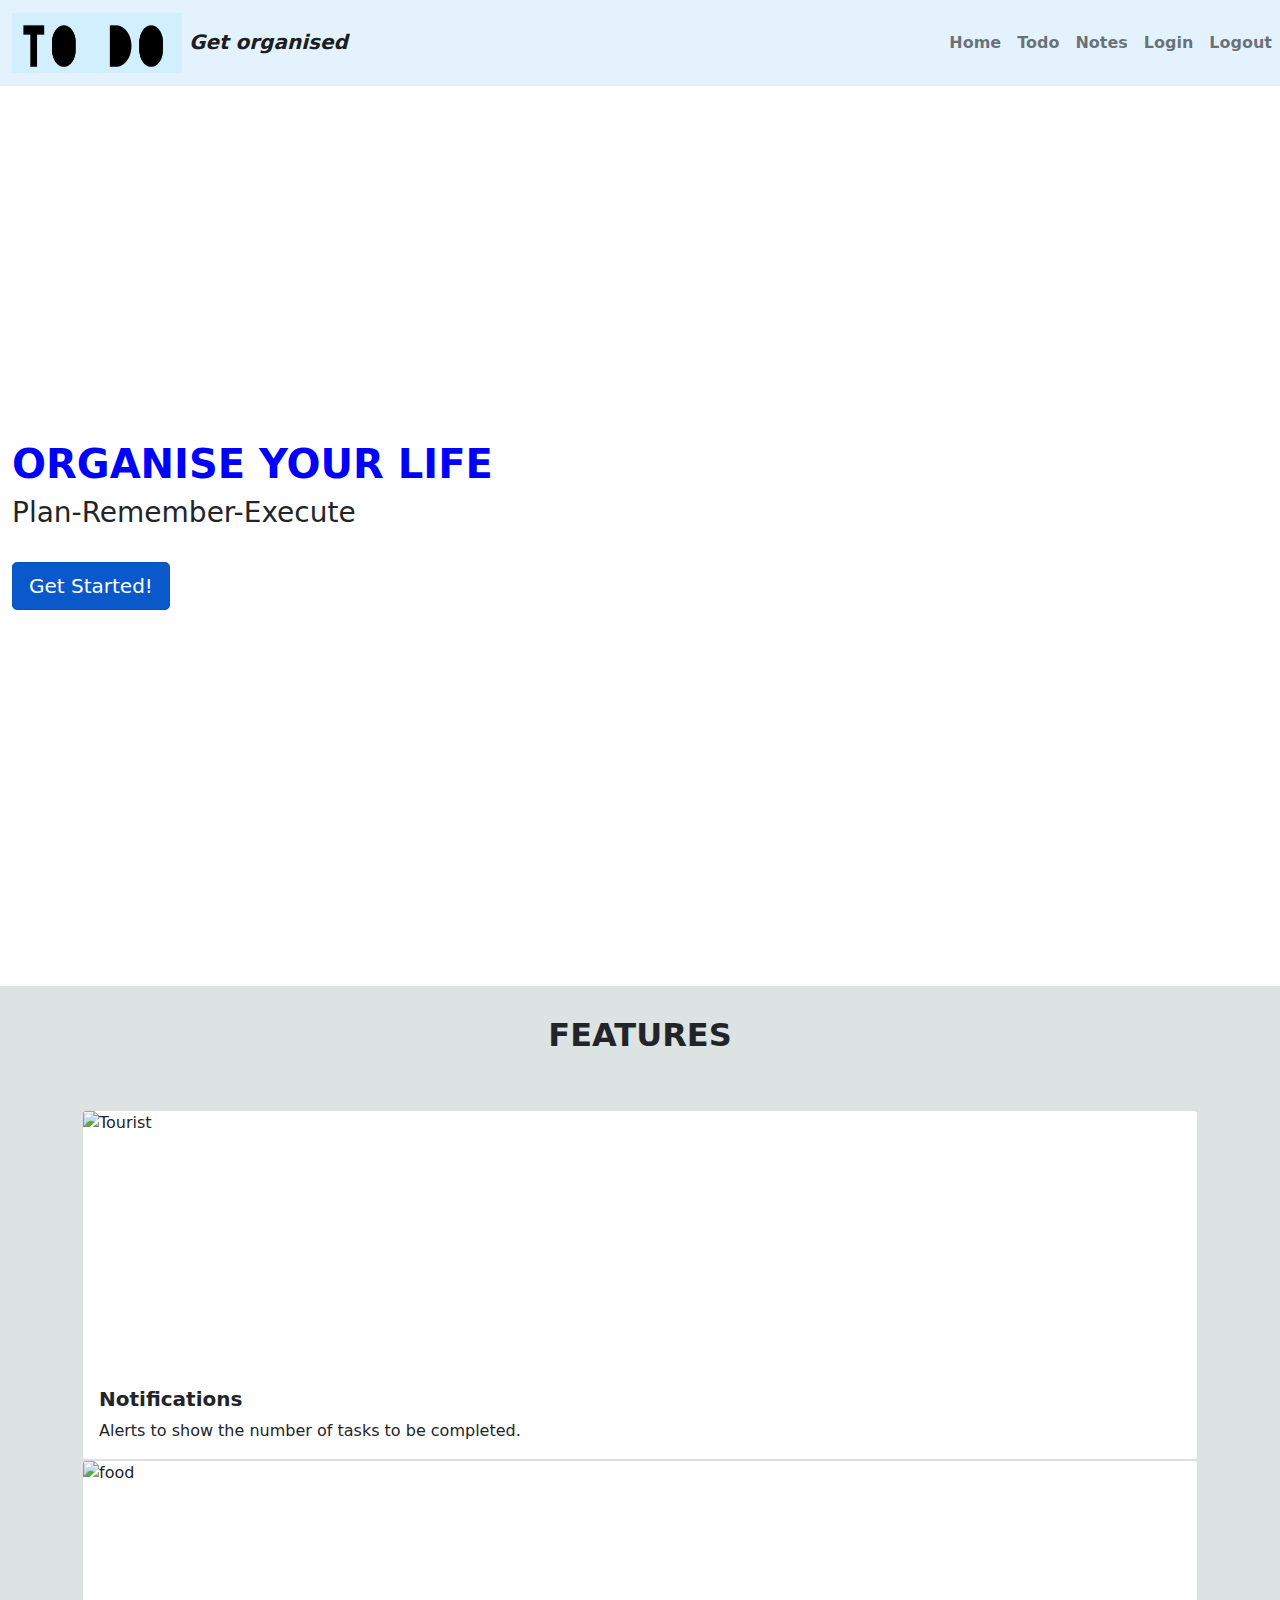
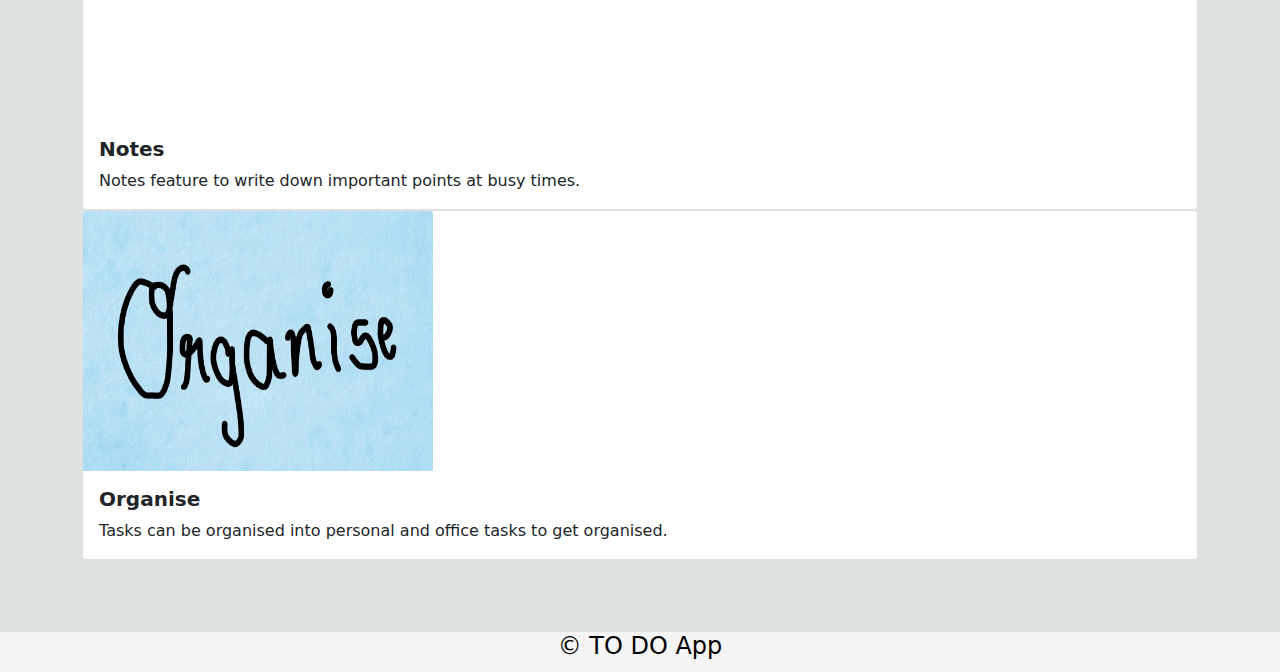
==== index.html @ 7abd7579 "first commit" ====
<!DOCTYPE html>
<html lang="en">
<head>
  <meta charset="UTF-8">
  <meta http-equiv="X-UA-Compatible" content="IE=edge">
  <meta name="viewport" content="width=device-width, initial-scale=1.0">

<link href="https://cdn.jsdelivr.net/npm/bootstrap@5.0.0-beta2/dist/css/bootstrap.min.css" rel="stylesheet" integrity="sha384-BmbxuPwQa2lc/FVzBcNJ7UAyJxM6wuqIj61tLrc4wSX0szH/Ev+nYRRuWlolflfl" crossorigin="anonymous">
<script src="https://cdn.jsdelivr.net/npm/bootstrap@5.0.0-beta2/dist/js/bootstrap.bundle.min.js" integrity="sha384-b5kHyXgcpbZJO/tY9Ul7kGkf1S0CWuKcCD38l8YkeH8z8QjE0GmW1gYU5S9FOnJ0" crossorigin="anonymous"></script>
<script src="https://cdn.jsdelivr.net/npm/@popperjs/core@2.6.0/dist/umd/popper.min.js" integrity="sha384-KsvD1yqQ1/1+IA7gi3P0tyJcT3vR+NdBTt13hSJ2lnve8agRGXTTyNaBYmCR/Nwi" crossorigin="anonymous"></script>
<script src="https://cdn.jsdelivr.net/npm/bootstrap@5.0.0-beta2/dist/js/bootstrap.min.js" integrity="sha384-nsg8ua9HAw1y0W1btsyWgBklPnCUAFLuTMS2G72MMONqmOymq585AcH49TLBQObG" crossorigin="anonymous"></script>
<link rel="stylesheet" href="https://cdn.jsdelivr.net/npm/bootstrap@4.5.3/dist/css/bootstrap.min.css" integrity="sha384-TX8t27EcRE3e/ihU7zmQxVncDAy5uIKz4rEkgIXeMed4M0jlfIDPvg6uqKI2xXr2" crossorigin="anonymous"> 
<link rel="stylesheet" href="css/style.css">
<link rel="stylesheet" href="css/bootstrap.min.css">
<title>Home page</title>
</head>

<!-- navbar starts here -->
<header>
<nav class="navbar navbar-expand-lg navbar-light "style="background-color: #e3f2fd;">
  <div class="container-fluid">
    <a class="navbar-brand" href="index.html">
    <img src="images/logo.jpg" alt="pic" width="170" height="60"><strong><i> <b>Get organised</b> </i></strong>
    </a>
  </div>
  <button class="navbar-toggler" type="button" data-toggle="collapse" data-target="#navbarNav" aria-controls="navbarNav" aria-expanded="false" aria-label="Toggle navigation">
  <span class="navbar-toggler-icon"></span>
  </button>
  <div class="collapse navbar-collapse" id="navbarNav">
    <ul class="navbar-nav">
        <li class="nav-item active">
          <a class="nav-link" href="index.html"><strong>Home</strong><span class="sr-only"></span></a>
        </li>
        <li class="nav-item">
          <a class="nav-link" href="todo.html"><strong>Todo</strong></a>
        </li>
        <li class="nav-item">
          <a class="nav-link" href="note.html"><strong>Notes</strong></a>
        </li>
        <li class="nav-item">
          <a class="nav-link" href="login.html"><strong>Login</strong></a>
        </li>
    </ul>
    <ul class ="navbar-nav ml-auto">
      <li class="nav-item">
          <a class="nav-link" href="login.html"><strong>Logout</strong></a>
        </li>
      </ul>
  </div>
</nav>
</header>
  <!-- navbar ends here -->
 
  <div class = "container-fluid heading">
		<div class ="row">
			<div id = "frontp">
					<h1><strong>ORGANISE YOUR LIFE</strong></h1>
					<h3>Plan-Remember-Execute</h3>
					<br>
					<a href="#" class="btn btn-primary btn-lg active" role="button" aria-pressed="true">Get Started!</a>
			</div>			
		</div>
	</div>	
 
  
  <!-- image -->
    <background image>
    <div style="background-image: url('https://cdn.dribbble.com/users/4241563/screenshots/11874468/media/7796309c77cf752615a3f9062e6a3b3d.gif');
      background-size: cover; height:900px;">
    </div> 
    <background image >
  <!-- image -->
  
      


  <div class = "feature prop">
		<h2><strong><centre>FEATURES</centre></strong></h2>
		<br>
		<br>
		<div class ="container">
			<div class="card-deck">
  				<div class="card same">
    				<img src="https://ultimatemember.com/wp-content/uploads/2015/04/notifications-011.png" class="card-img-top" alt="Tourist">
    				<div class="card-body">
      					<h5 class="card-title"><strong>Notifications</strong></h5>
      					<p class="card-text">Alerts to show the number of tasks to be completed.</p>	
    				</div>
    				
  				</div>
  				<div class="card same">
    				<img src="https://x78251kcpll2l2t9e46kf96a-wpengine.netdna-ssl.com/wp-content/uploads/2018/09/Note-taking.png" class="card-img-top" alt="food">
    				<div class="card-body">
     					<h5 class="card-title"><strong>Notes</strong></h5>
      					<p class="card-text">Notes feature to write down important points at busy times.</p>
   					 </div>
    		
  			</div>
  			<div class="card same">
    			<img src="images/img.jpg"class="card-img-top" alt="Cultural">
    			<div class="card-body">
      				<h5 class="card-title"><strong>Organise</strong></h5>
      				<p class="card-text">Tasks can be organised into personal and office tasks to get organised.</p>		
    			</div>
   				
  			</div>
		</div>
	</div>
  <br>
  <br>
  <br>
<!-- Footer -->
      <footer>
        <div class = "copy">
         <h4 >© TO DO App</h4>
        </div> 
      </footer>
   <!-- Footer -->
</body>
</html>
---- css/style.css ----
.heading{
	height :420px; 
	top :50%;
	left:50%;
	 position: absolute; 
	transform: translate(-50%,-50%); 
	padding:200px;
}
h1{
	color: blue;
}
.prop
{
	background : #dce3e2;
}
.same img{
	
	width: 350px;
	height: 260px;
	
}
.feature h2{
	text-align: center;
	padding-top: 30px;
}
h4{
	text-align: center;
}
footer{
    background-color:whitesmoke ;
    color:black;
    height: 2.5em;
    text-align: center;

}
button{
	margin-left: 40%;
}
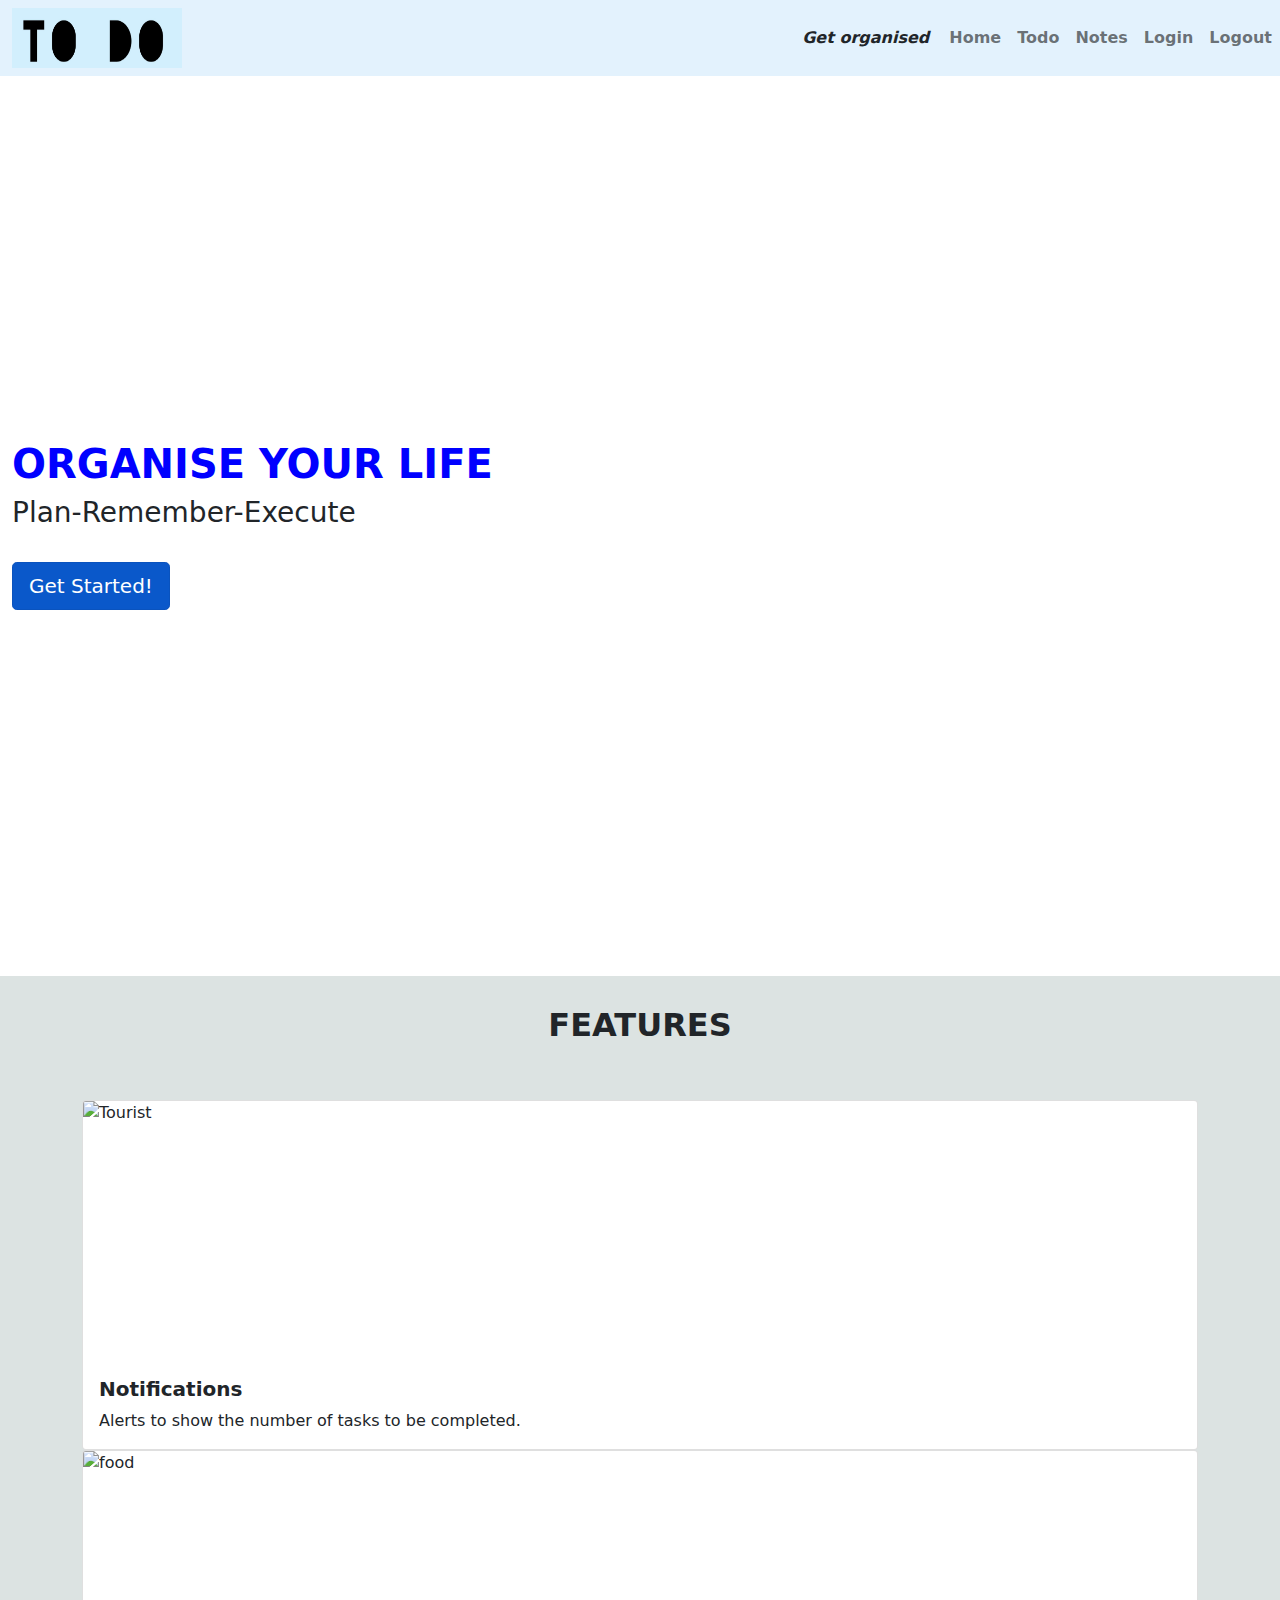
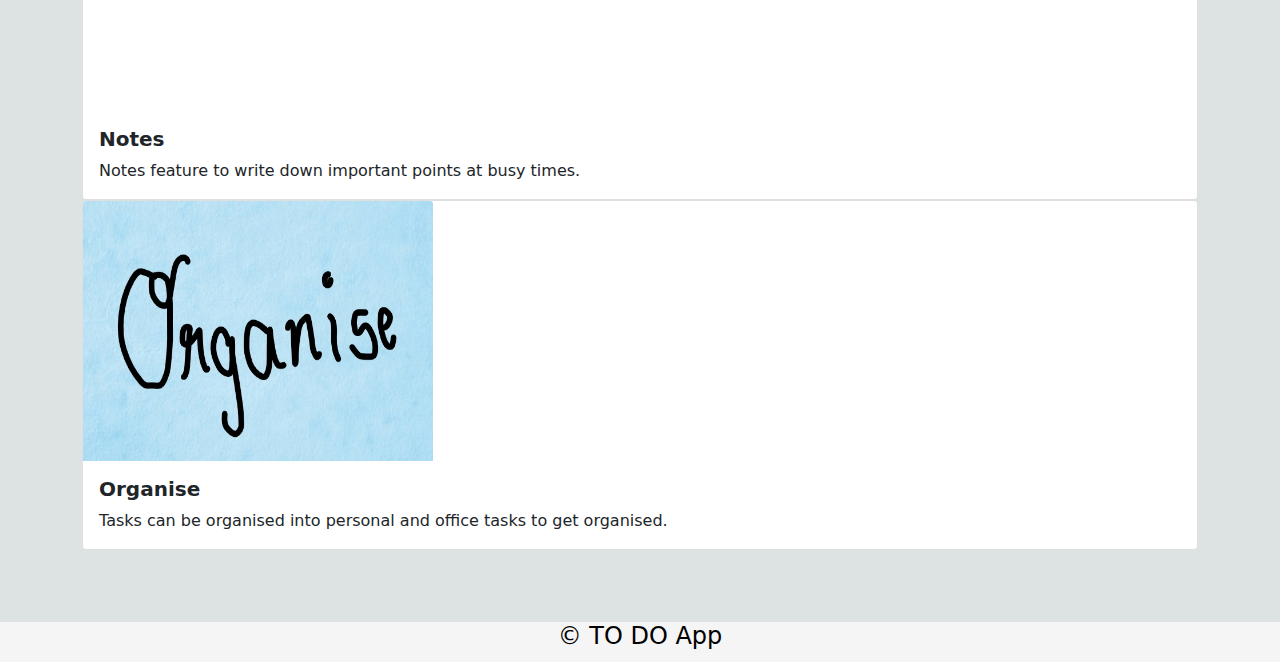
==== commit 86abc95a: "Update index.html" ====
--- a/index.html
+++ b/index.html
@@ -19,7 +19,7 @@
 <header>
 <nav class="navbar navbar-expand-lg navbar-light "style="background-color: #e3f2fd;">
   <div class="container-fluid">
-    <a class="navbar-brand" href="index.html">
+<!--     <a class="navbar-brand" href=""> -->
     <img src="images/logo.jpg" alt="pic" width="170" height="60"><strong><i> <b>Get organised</b> </i></strong>
     </a>
   </div>
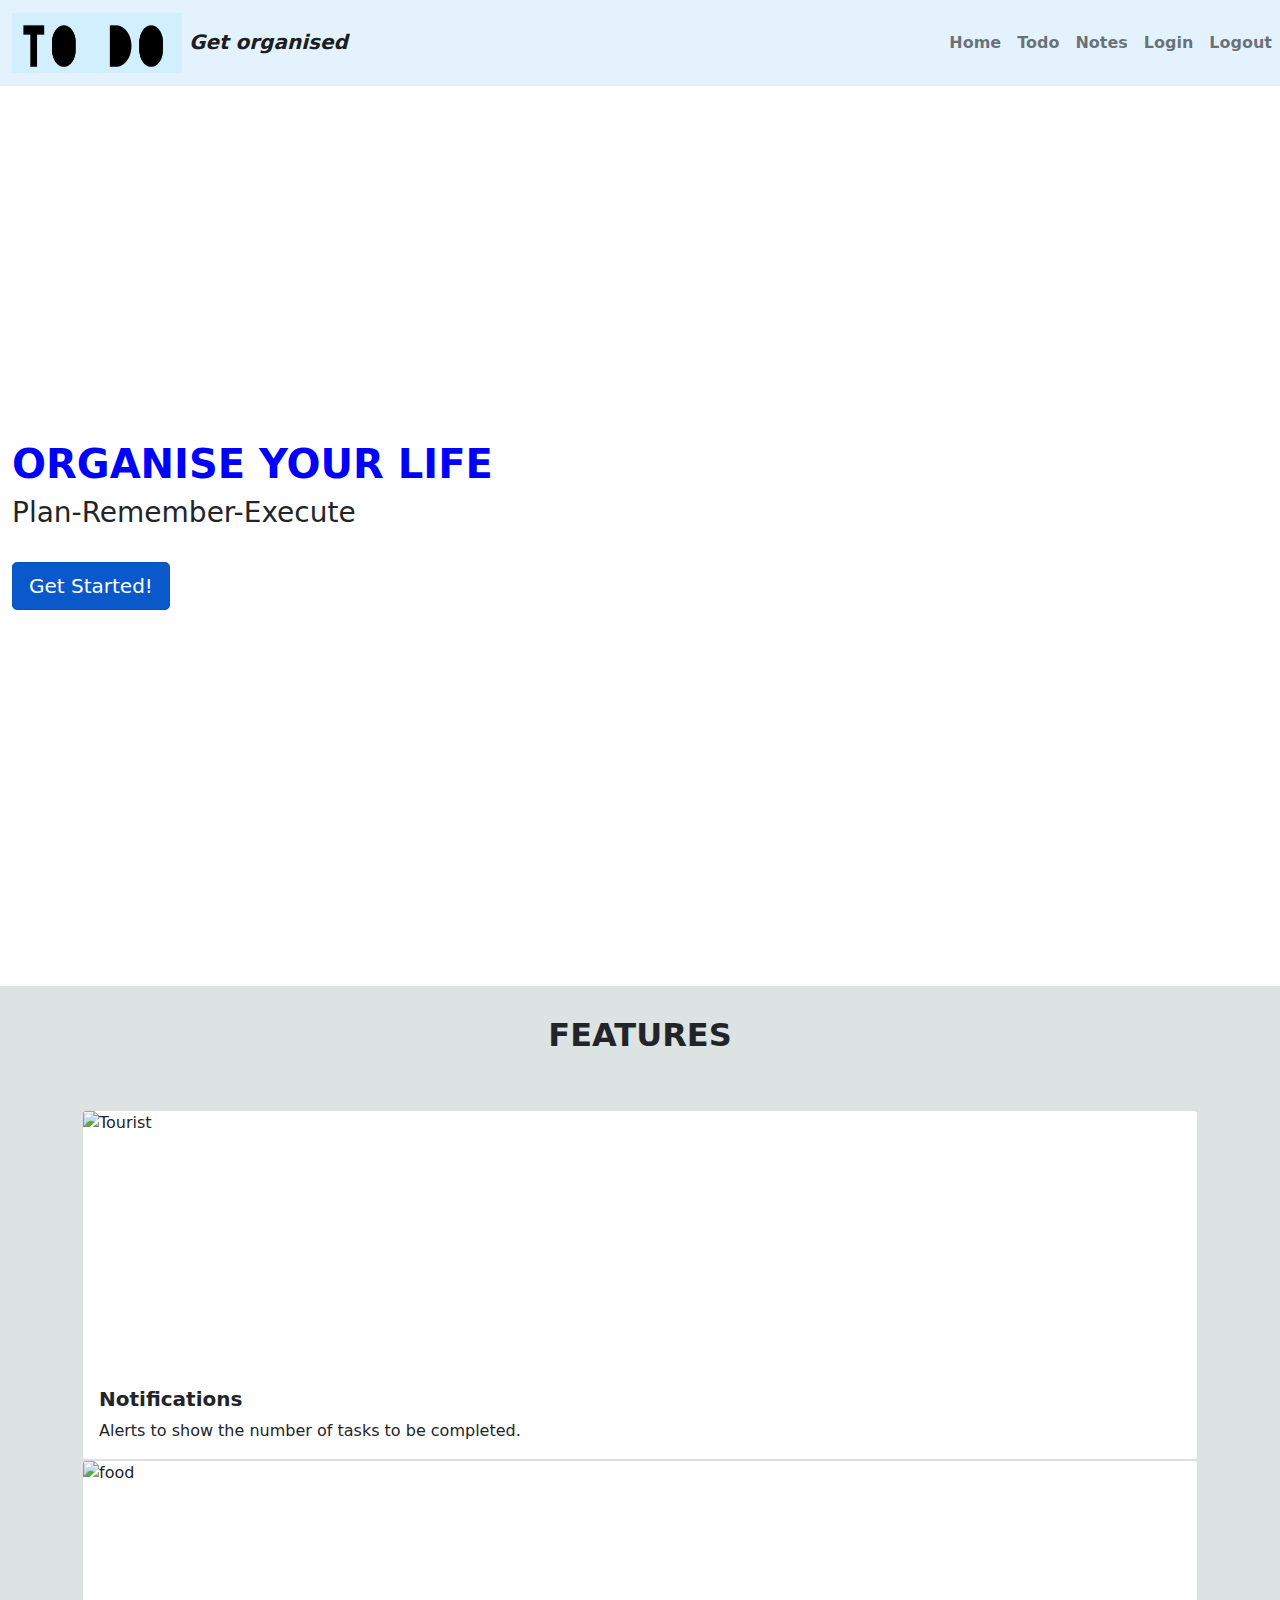
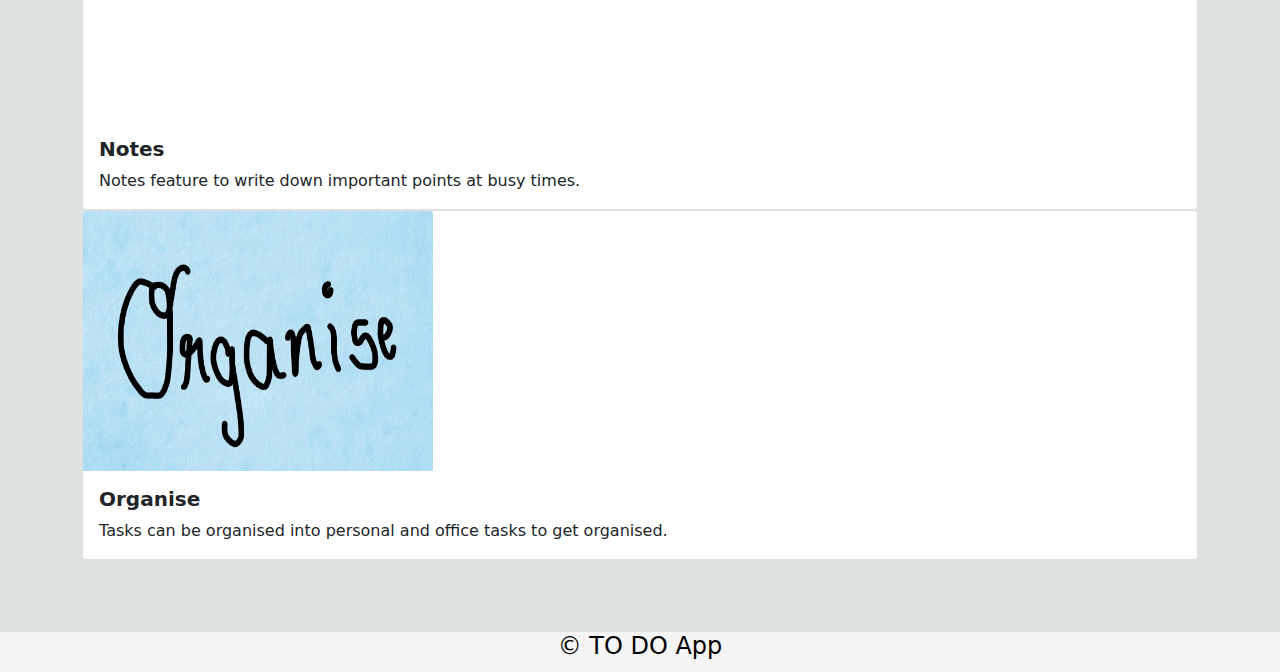
==== commit a51a4908: "Update index.html" ====
--- a/index.html
+++ b/index.html
@@ -19,7 +19,7 @@
 <header>
 <nav class="navbar navbar-expand-lg navbar-light "style="background-color: #e3f2fd;">
   <div class="container-fluid">
-<!--     <a class="navbar-brand" href=""> -->
+   <a class="navbar-brand" href=""> 
     <img src="images/logo.jpg" alt="pic" width="170" height="60"><strong><i> <b>Get organised</b> </i></strong>
     </a>
   </div>
